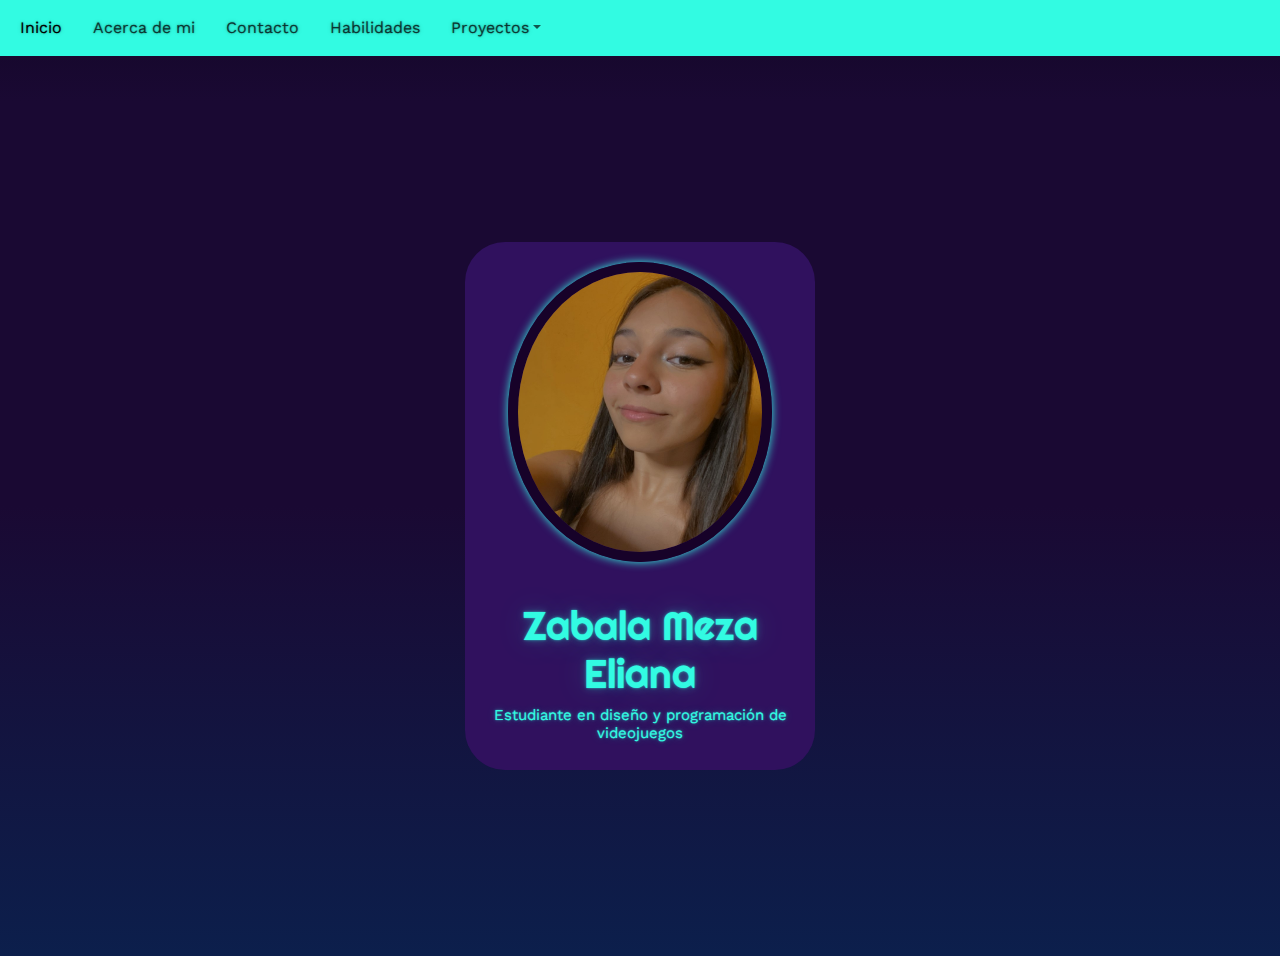
==== index.html @ 9bc51977 "Add files via upload" ====
<!DOCTYPE html>
<html lang="en">
<head>
    <meta charset="UTF-8">
    <meta name="viewport" content="width=device-width, initial-scale=1.0">
    <title>Menu de Inicio</title>
    <link rel="stylesheet" href="https://cdnjs.cloudflare.com/ajax/libs/font-awesome/6.5.2/css/all.min.css" integrity="sha512-SnH5WK+bZxgPHs44uWIX+LLJAJ9/2PkPKZ5QiAj6Ta86w+fsb2TkcmfRyVX3pBnMFcV7oQPJkl9QevSCWr3W6A==" crossorigin="anonymous" referrerpolicy="no-referrer" />
    <link rel="stylesheet" href="estilo.css">
    <link rel="stylesheet" href="bootstrap.min.css">
</head>
<body>
    <nav class="navbar navbar-expand-lg navbar-custom" data-bs-theme="light">
        <div class="container-fluid">
            <div class="collapse navbar-collapse" id="navbarNavDropdown">
                <ul class="navbar-nav ml-auto">
                    <li class="nav-item">
                        <a class="nav-link active" href="index.html">Inicio</a>
                    </li>
                    <li class="nav-item">
                        <a class="nav-link" href="acercademi.html">Acerca de mi</a>
                    </li>
                    <li class="nav-item">
                        <a class="nav-link" href="contacto.html">Contacto</a>
                    </li>
                    <li class="nav-item">
                        <a class="nav-link" href="habilidades.html">Habilidades</a>
                    </li>
                    <li class="nav-item dropdown">
                        <a class="nav-link dropdown-toggle" href="#" id="navbarDropdown" role="button" data-toggle="dropdown" aria-expanded="false">Proyectos</a>
                        <ul class="dropdown-menu" aria-labelledby="navbarDropdown">
                            <li><a class="dropdown-item" href="diseños.html">Diseños</a></li>
                            <li><a class="dropdown-item" href="juegos.html">Juegos</a></li>
                            <li><a class="dropdown-item" href="videoaudio.html">Video y audio</a></li>
                            <li><hr class="dropdown-divider"></li>
                        </ul>
                    </li>
                </ul>
            </div>
        </div>
    </nav>
    <section id="inicio" class="inicio">
        <div class="contenido">
            <div class="contenedor-img">
                <img src="imagenes/yo.JPG" width="300" height="300" alt="">
            </div>
            <h1>Zabala Meza Eliana</h1>
            <h2>Estudiante en diseño y programación de videojuegos</h2>
        </div>
    </section>
    <script src="https://code.jquery.com/jquery-3.3.1.slim.min.js"></script>
    <script src="https://cdnjs.cloudflare.com/ajax/libs/popper.js/1.14.7/umd/popper.min.js"></script>
    <script src="https://stackpath.bootstrapcdn.com/bootstrap/4.3.1/js/bootstrap.min.js"></script>
</body>
</html>
---- estilo.css ----
@import url('https://fonts.googleapis.com/css2?family=Righteous&family=Work+Sans:ital,wght@0,100..900;1,100..900&display=swap');
@import url('https://fonts.googleapis.com/css2?family=Montserrat:ital,wght@0,100..900;1,100..900&display=swap');
*{
    box-sizing: border-box;
    font-family:'Work Sans';
    margin: 0;
    padding: 0;
}
.navbar-nav {
        display: flex;
        align-items: center;
    }
    .nav-item {
        margin-right: 15px;
    }
    .navbar-custom {
        background-color: #32fbe2; 
    }
.menu header{
    max-width: 1100px;
    margin: auto;
    display: flex;
    justify-content: space-between;
    align-items: center;
    padding: 15px 20px;
}

.menu ul{
    display: flex;
    list-style: none;
}

.menu header ul li a{
    text-align: none;
    margin: 0 15px;
    padding: 3px;
    transition: 5s;
    text-decoration: none;
}

.inicio{
    background-image: linear-gradient(#17082e 0, #1a0933 5%, #1a0933 50%, #0c1f4c 100%);
    height: 100vh;
    display:flex;
    align-items: center;
}
.inicio .contenido{
    padding: 20px;
    background-color: #30115e;
    max-width: 350px;
    margin: auto;
    text-align: center;
    border-radius: 40px;
}
.inicio .contenido img {
    margin-top: 40px;
    border: 10px solid #170229;
    display: block;
    width: 85%;
    margin: auto;
    border-radius: 100%;
    box-shadow: 0 0 10px #32fbe2
}
.inicio .contenido h1{
    margin-top: 40px;
    font-size: 40px;
    font-family: 'Righteous';
}
.inicio .contenido h2{
    font-size: 15px;
    font-weight: normal;
}
.acercademi{
    background-image: linear-gradient(#17082e 0, #1a0933 10%, #1a0933 70%, #0c1f4c 100%);
    background-size: cover;
    height: 100vh;
}

.acercademi .info h2 {
    font-family: 'Righteous';
    display: block;
    text-align:center;
}
.acercademi .info h3 {
    font-family: 'Righteous';
    display: block;
    text-align:center;}
.acercademi .info h5 {
    font-family: 'Montserrat';
    font-size: 20px;
    display: block;
    text-align: center;
}
.acercademi .info li {
    font-family: 'Montserrat';
    font-size: 16px;
    display: block;
    text-align: center;
}
.contacto{
    background-image: linear-gradient(#17082e 0, #1a0933 10%, #1a0933 70%, #0c1f4c 100%);
    background-size: cover;
    height: 100vh;
}
.contacto .info h2 {
    font-family: 'Righteous';
    display: block;
    text-align: center;
}
.contacto .info li {
    font-family: 'Montserrat';
    font-size: 20px;
    display: block;
    text-align: center;
}
.habilidades {
    background-image: linear-gradient(#17082e 0, #1a0933 10%, #1a0933 70%, #0c1f4c 100%);
    background-size: cover;
    height: 100vh;
}

.habilidades .info h2 {
    font-family: 'Righteous';
    text-align: center;
    text-shadow: #32fbe2;
}

.habilidades .card-container {
    display: flex;
    flex-wrap: wrap;
    justify-content: center;
}

.habilidades .card {
    flex: 1 0 300px; 
    margin: 10px;
}

.border-custom {
    border: 10px solid #170229;
    box-shadow: 0 0 10px #32fbe2;
}
.diseños{
    background-image: linear-gradient(#17082e 0, #1a0933 5%, #1a0933 50%, #0c1f4c 100%);
    height: 100vh;
}
.diseños .info h1 {
    font-family: 'Righteous';
    text-align:center;
}
.diseños .carousel-item img {
    width: 80%; 
    height: auto; 
    max-width: 800px; 
    margin: auto;
}
.juegos{
    background-image: linear-gradient(#17082e 0, #1a0933 5%, #1a0933 50%, #0c1f4c 100%);
    height: 100vh;
}
.juegos .info h1 {
    font-family: 'Righteous';
    text-align:center;
}
.juegos .carousel-item img {
    width: 80%; 
    height: auto; 
    max-width: 800px; 
    margin: auto;
}
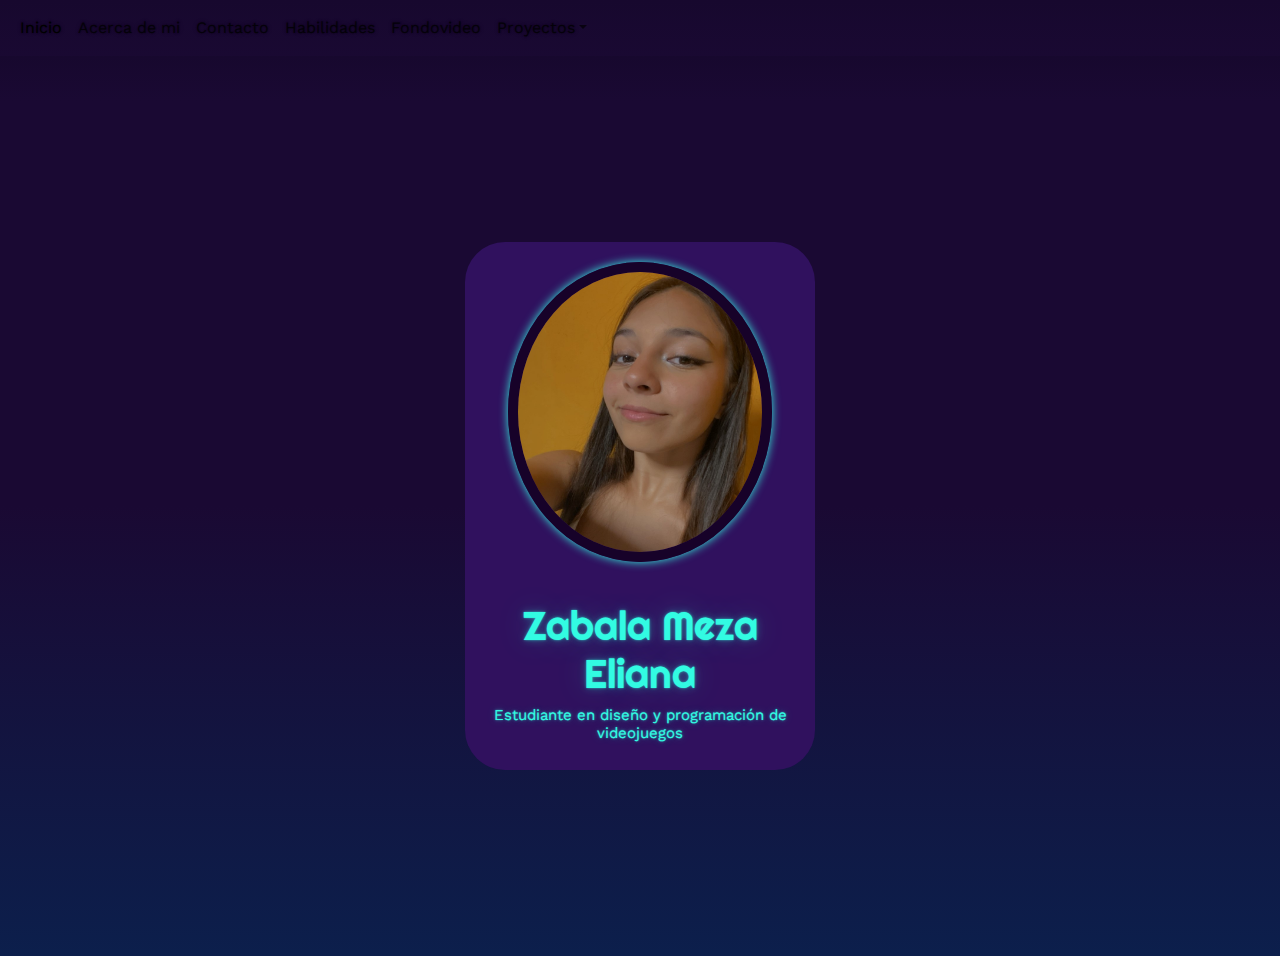
==== commit fa6d5623: "index.html" ====
--- a/index.html
+++ b/index.html
@@ -25,6 +25,9 @@
                     <li class="nav-item">
                         <a class="nav-link" href="habilidades.html">Habilidades</a>
                     </li>
+                     <li class="nav-item">
+                  <a class="nav-link" href="fondovideo.html">Fondovideo</a>
+              </li>
                     <li class="nav-item dropdown">
                         <a class="nav-link dropdown-toggle" href="#" id="navbarDropdown" role="button" data-toggle="dropdown" aria-expanded="false">Proyectos</a>
                         <ul class="dropdown-menu" aria-labelledby="navbarDropdown">
@@ -53,4 +56,4 @@
 </body>
 </html>
 
-    +    
--- a/estilo.css
+++ b/estilo.css
@@ -1,50 +1,88 @@
 @import url('https://fonts.googleapis.com/css2?family=Righteous&family=Work+Sans:ital,wght@0,100..900;1,100..900&display=swap');
 @import url('https://fonts.googleapis.com/css2?family=Montserrat:ital,wght@0,100..900;1,100..900&display=swap');
-*{
+* {
     box-sizing: border-box;
-    font-family:'Work Sans';
+    font-family: 'Work Sans', sans-serif;
     margin: 0;
     padding: 0;
 }
-.navbar-nav {
-        display: flex;
-        align-items: center;
+
+
+.navbar-expand {
+  @each $breakpoint in map-keys($grid-breakpoints) {
+    $next: breakpoint-next($breakpoint, $grid-breakpoints);
+    $infix: breakpoint-infix($next, $grid-breakpoints);
+
+    &#{$infix} {
+      @include media-breakpoint-up($next) {
+        flex-wrap: nowrap;
+        justify-content: flex-start;
+
+        .navbar-nav {
+          flex-direction: row;
+
+          .dropdown-menu {
+            position: absolute;
+          }
+
+          .nav-link {
+            padding-right: var(--#{$prefix}navbar-nav-link-padding-x);
+            padding-left: var(--#{$prefix}navbar-nav-link-padding-x);
+          }
+        }
+
+        .navbar-nav-scroll {
+          overflow: visible;
+        }
+
+        .navbar-collapse {
+          display: flex !important; // stylelint-disable-line declaration-no-important
+          flex-basis: auto;
+        }
+
+        .navbar-toggler {
+          display: none;
+        }
+
+        .offcanvas {
+          // stylelint-disable declaration-no-important
+          position: static;
+          z-index: auto;
+          flex-grow: 1;
+          width: auto !important;
+          height: auto !important;
+          visibility: visible !important;
+          background-color: transparent !important;
+          border: 0 !important;
+          transform: none !important;
+          @include box-shadow(none);
+          @include transition(none);
+          // stylelint-enable declaration-no-important
+
+          .offcanvas-header {
+            display: none;
+          }
+
+          .offcanvas-body {
+            display: flex;
+            flex-grow: 0;
+            padding: 0;
+            overflow-y: visible;
+          }
+        }
+      }
     }
-    .nav-item {
-        margin-right: 15px;
-    }
-    .navbar-custom {
-        background-color: #32fbe2; 
-    }
-.menu header{
-    max-width: 1100px;
-    margin: auto;
+  }
+}
+
+.inicio {
+    background-image: linear-gradient(#17082e 0, #1a0933 5%, #1a0933 50%, #0c1f4c 100%);
+    height: 100vh;
     display: flex;
-    justify-content: space-between;
     align-items: center;
-    padding: 15px 20px;
-}
-
-.menu ul{
-    display: flex;
-    list-style: none;
-}
-
-.menu header ul li a{
-    text-align: none;
-    margin: 0 15px;
-    padding: 3px;
-    transition: 5s;
-    text-decoration: none;
-}
-
-.inicio{
-    background-image: linear-gradient(#17082e 0, #1a0933 5%, #1a0933 50%, #0c1f4c 100%);
-    height: 100vh;
-    display:flex;
-    align-items: center;
-}
-.inicio .contenido{
+}
+
+.inicio .contenido {
     padding: 20px;
     background-color: #30115e;
     max-width: 350px;
@@ -52,6 +90,7 @@
     text-align: center;
     border-radius: 40px;
 }
+
 .inicio .contenido img {
     margin-top: 40px;
     border: 10px solid #170229;
@@ -59,14 +98,16 @@
     width: 85%;
     margin: auto;
     border-radius: 100%;
-    box-shadow: 0 0 10px #32fbe2
-}
-.inicio .contenido h1{
+    box-shadow: 0 0 10px #32fbe2;
+}
+
+.inicio .contenido h1 {
     margin-top: 40px;
     font-size: 40px;
-    font-family: 'Righteous';
-}
-.inicio .contenido h2{
+    font-family: 'Righteous', cursive;
+}
+
+.inicio .contenido h2 {
     font-size: 15px;
     font-weight: normal;
 }
@@ -168,3 +209,65 @@
     max-width: 800px; 
     margin: auto;
 }
+.video-container {
+  position: absolute;
+  top:0;
+  left:0;
+  width: 100%;
+  height:100%;
+  object-fit: cover;
+  z-index: -2;
+}
+.switch-btn {
+  position: absolute;
+  bottom: 7%;
+  left: 7%;
+  width: 7rem;
+  height: 2rem;
+  display: flex;
+  border-radius: var(--radius);
+  align-items: center;
+  justify-content: space-around;
+  border: none;
+  transition: var(--transition);
+}
+.switch-btn span {
+  display: inline-block;
+  font-size: 0.85rem;
+  cursor: pointer;
+  text-transform: capitalize;
+  color: var(--clr-primary-5);
+}
+.switch {
+  position: absolute;
+  width: 50%;
+  height: 100%;
+  top: 0;
+  left: 0;
+  background: var(--clr-primary-5);
+  border-radius: var(--radius);
+  margin: 0;
+  display: block;
+  transition: var(--transition);
+}
+.slide.switch{
+  left:50%
+}
+.preloader {
+  position: fixed;
+  top: 0;
+  left: 0;
+  right: 0;
+  bottom: 0;
+  background: var(--clr-white);
+  display: grid;
+  justify-content: center;
+  align-items: center;
+  visibility: visible;
+  z-index: 999;
+  transition: var(--transition);
+}
+.hide-preloader {
+  z-index: -999;
+  visibility: hidden;
+}
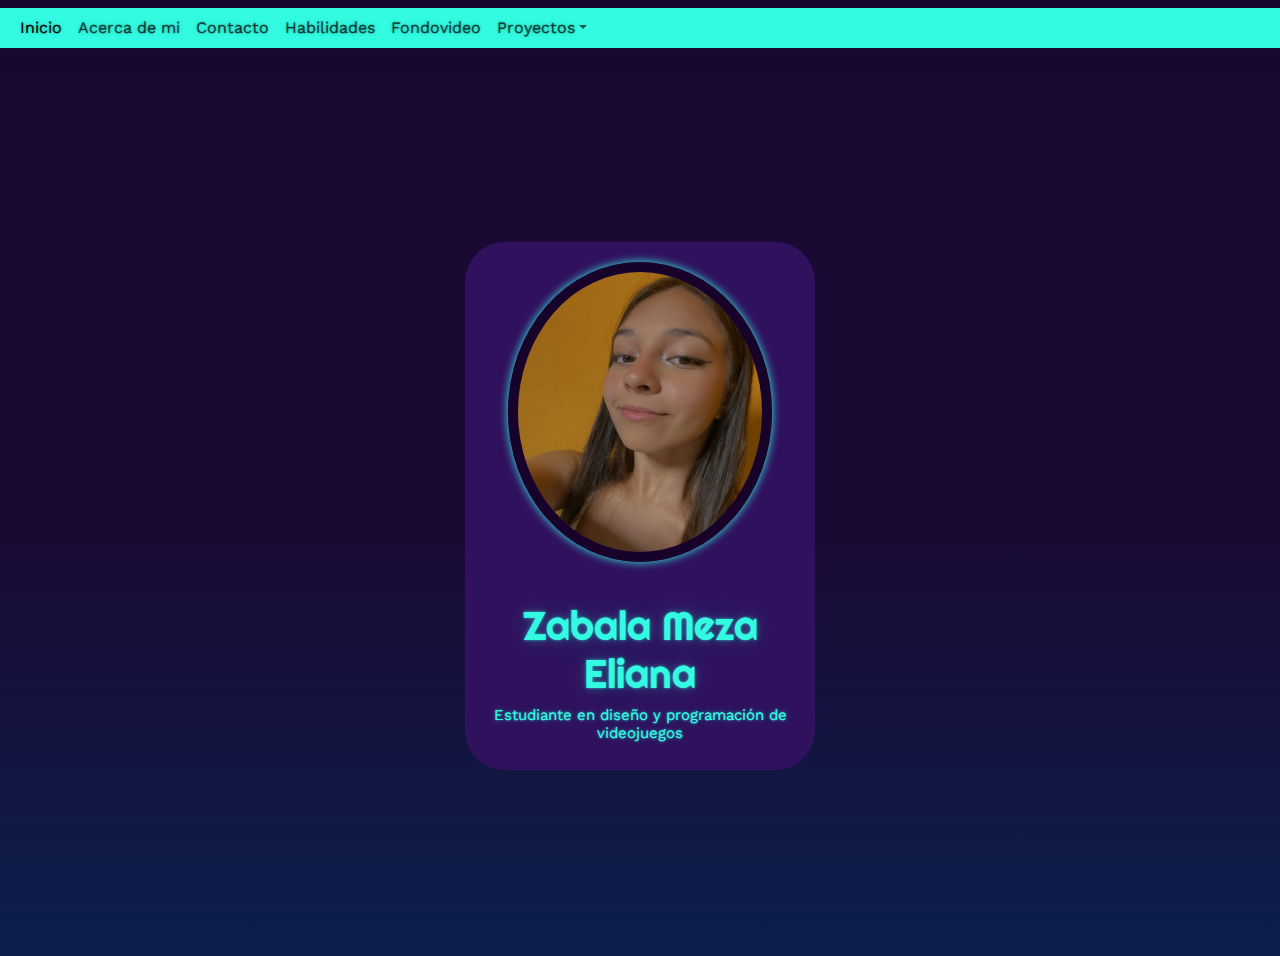
==== commit 9e2f0872: "Add files via upload" ====
--- a/index.html
+++ b/index.html
@@ -25,15 +25,16 @@
                     <li class="nav-item">
                         <a class="nav-link" href="habilidades.html">Habilidades</a>
                     </li>
-                     <li class="nav-item">
-                  <a class="nav-link" href="fondovideo.html">Fondovideo</a>
-              </li>
+                    <li class="nav-item">
+                        <a class="nav-link" href="fondovideo.html">Fondovideo</a>
+                    </li>
                     <li class="nav-item dropdown">
                         <a class="nav-link dropdown-toggle" href="#" id="navbarDropdown" role="button" data-toggle="dropdown" aria-expanded="false">Proyectos</a>
                         <ul class="dropdown-menu" aria-labelledby="navbarDropdown">
                             <li><a class="dropdown-item" href="diseños.html">Diseños</a></li>
                             <li><a class="dropdown-item" href="juegos.html">Juegos</a></li>
                             <li><a class="dropdown-item" href="videoaudio.html">Video y audio</a></li>
+                            <li><a class="dropdown-item" href="calculadora.html">Calculadora</a></li>
                             <li><hr class="dropdown-divider"></li>
                         </ul>
                     </li>
@@ -56,4 +57,4 @@
 </body>
 </html>
 
-    
+    --- a/estilo.css
+++ b/estilo.css
@@ -74,7 +74,12 @@
     }
   }
 }
-
+.container-fluid
+{
+  background-color: #32fbe2;
+  font-family: 'Roboto';
+  color: #170229; 
+}
 .inicio {
     background-image: linear-gradient(#17082e 0, #1a0933 5%, #1a0933 50%, #0c1f4c 100%);
     height: 100vh;
@@ -104,7 +109,7 @@
 .inicio .contenido h1 {
     margin-top: 40px;
     font-size: 40px;
-    font-family: 'Righteous', cursive;
+    font-family: 'Righteous';
 }
 
 .inicio .contenido h2 {
@@ -208,6 +213,27 @@
     height: auto; 
     max-width: 800px; 
     margin: auto;
+}
+.grid{
+  width: 200px;
+  height: 200px;
+  display:flex;
+  flex-wrap: wrap;
+  border-style: solid;
+}
+.grid div{
+  width:20px;
+  height: 20px;
+}
+.snake{
+  background-color: rgb(255, 255, 255);
+}
+.apple{
+  background-color: rgb(230, 19, 23);
+}
+.fondovideo{
+  background-image: linear-gradient(#17082e 0, #1a0933 5%, #1a0933 50%, #0c1f4c 100%);
+  height: 100vh;
 }
 .video-container {
   position: absolute;
@@ -253,21 +279,3 @@
 .slide.switch{
   left:50%
 }
-.preloader {
-  position: fixed;
-  top: 0;
-  left: 0;
-  right: 0;
-  bottom: 0;
-  background: var(--clr-white);
-  display: grid;
-  justify-content: center;
-  align-items: center;
-  visibility: visible;
-  z-index: 999;
-  transition: var(--transition);
-}
-.hide-preloader {
-  z-index: -999;
-  visibility: hidden;
-}
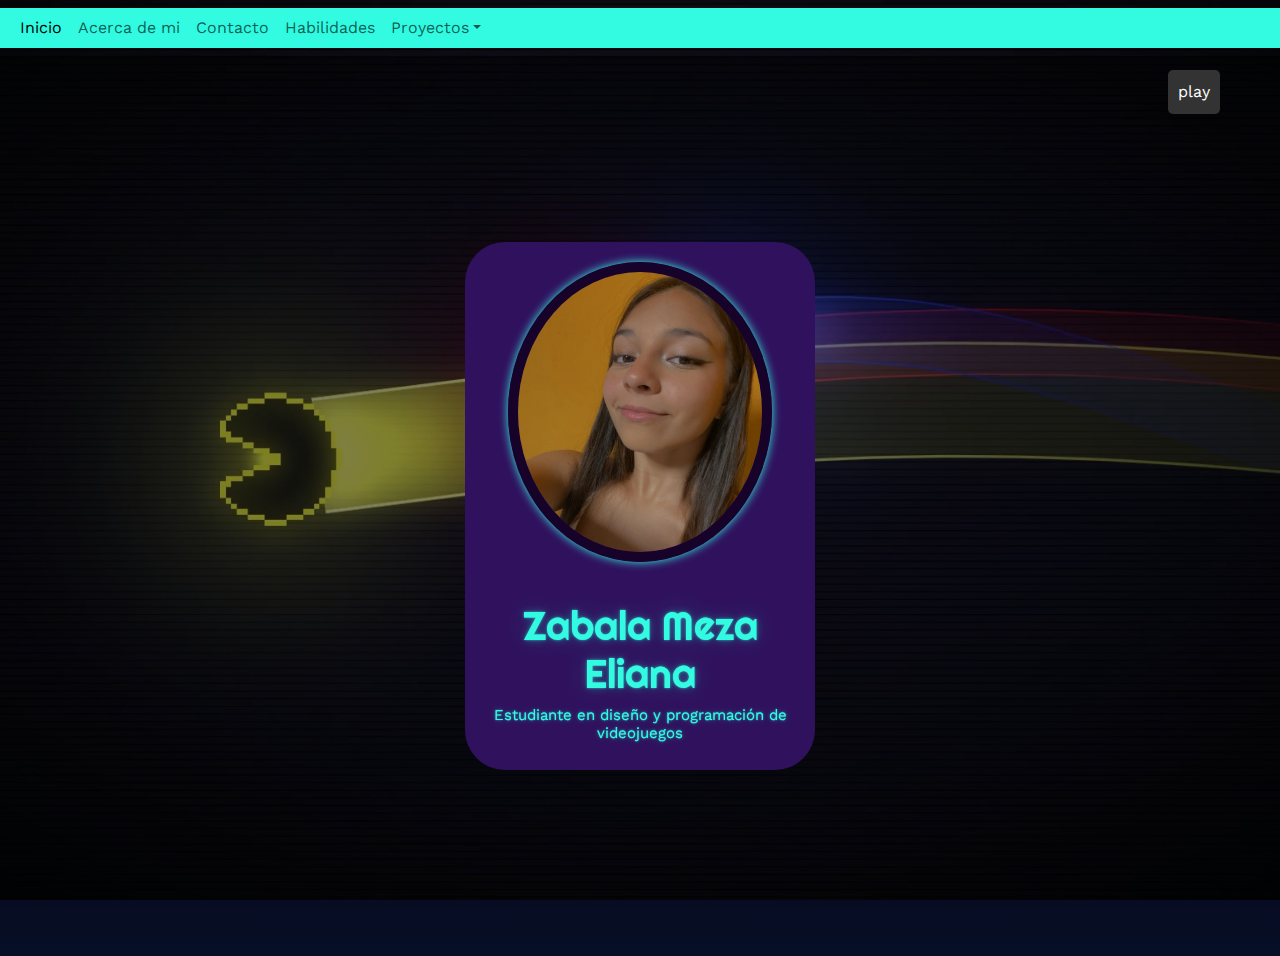
==== commit 8f7035ba: "Add files via upload" ====
--- a/index.html
+++ b/index.html
@@ -5,14 +5,19 @@
     <meta name="viewport" content="width=device-width, initial-scale=1.0">
     <title>Menu de Inicio</title>
     <link rel="stylesheet" href="https://cdnjs.cloudflare.com/ajax/libs/font-awesome/6.5.2/css/all.min.css" integrity="sha512-SnH5WK+bZxgPHs44uWIX+LLJAJ9/2PkPKZ5QiAj6Ta86w+fsb2TkcmfRyVX3pBnMFcV7oQPJkl9QevSCWr3W6A==" crossorigin="anonymous" referrerpolicy="no-referrer" />
+    <link rel="stylesheet" href="https://stackpath.bootstrapcdn.com/bootstrap/5.0.0-alpha1/css/bootstrap.min.css">
     <link rel="stylesheet" href="estilo.css">
     <link rel="stylesheet" href="bootstrap.min.css">
 </head>
 <body>
-    <nav class="navbar navbar-expand-lg navbar-custom" data-bs-theme="light">
+   
+    <nav class="navbar navbar-expand-lg navbar-custom" data-theme="bs-light">
         <div class="container-fluid">
-            <div class="collapse navbar-collapse" id="navbarNavDropdown">
-                <ul class="navbar-nav ml-auto">
+            <button class="navbar-toggler" type="button" data-bs-toggle="collapse" data-bs-target="#navbarNav" aria-controls="navbarNav" aria-expanded="false" aria-label="Toggle navigation">
+                <span class="navbar-toggler-icon"></span>
+            </button>
+            <div class="collapse navbar-collapse mr-auto" id="navbarNavDropdown">
+                <ul class="navbar-nav">
                     <li class="nav-item">
                         <a class="nav-link active" href="index.html">Inicio</a>
                     </li>
@@ -25,9 +30,7 @@
                     <li class="nav-item">
                         <a class="nav-link" href="habilidades.html">Habilidades</a>
                     </li>
-                    <li class="nav-item">
-                        <a class="nav-link" href="fondovideo.html">Fondovideo</a>
-                    </li>
+                   
                     <li class="nav-item dropdown">
                         <a class="nav-link dropdown-toggle" href="#" id="navbarDropdown" role="button" data-toggle="dropdown" aria-expanded="false">Proyectos</a>
                         <ul class="dropdown-menu" aria-labelledby="navbarDropdown">
@@ -42,6 +45,20 @@
             </div>
         </div>
     </nav>
+    <div class="video-background">
+        <video class="video-container" muted autoplay loop>
+            <source src="imagenes/Pac-Man_neon pc.mp4" type="video/mp4">
+        </video>
+    </div>
+
+    <!-- Play/Pause Button -->
+    <button class="switch-btn">
+        <span>play</span>
+        <span>pause</span>
+        <span class="switch"></span>
+    </button>
+
+    <!-- Main Content -->
     <section id="inicio" class="inicio">
         <div class="contenido">
             <div class="contenedor-img">
@@ -51,10 +68,7 @@
             <h2>Estudiante en diseño y programación de videojuegos</h2>
         </div>
     </section>
-    <script src="https://code.jquery.com/jquery-3.3.1.slim.min.js"></script>
-    <script src="https://cdnjs.cloudflare.com/ajax/libs/popper.js/1.14.7/umd/popper.min.js"></script>
-    <script src="https://stackpath.bootstrapcdn.com/bootstrap/4.3.1/js/bootstrap.min.js"></script>
-</body>
-</html>
 
-    +    <script src="https://code.jquery.com/jquery-3.6.0.min.js"></script>
+<script src="https://cdnjs.cloudflare.com/ajax/libs/popper.js/2.10.2/umd/popper.min.js"></script>
+<script src="https://stackpath.bootstrapcdn.com/bootstrap/5.0.0-alpha1/js/bootstrap.min.js"></script>
--- a/estilo.css
+++ b/estilo.css
@@ -3,95 +3,49 @@
 * {
     box-sizing: border-box;
     font-family: 'Work Sans', sans-serif;
-    margin: 0;
-    padding: 0;
-}
-
-
-.navbar-expand {
-  @each $breakpoint in map-keys($grid-breakpoints) {
-    $next: breakpoint-next($breakpoint, $grid-breakpoints);
-    $infix: breakpoint-infix($next, $grid-breakpoints);
-
-    &#{$infix} {
-      @include media-breakpoint-up($next) {
-        flex-wrap: nowrap;
-        justify-content: flex-start;
-
-        .navbar-nav {
-          flex-direction: row;
-
-          .dropdown-menu {
-            position: absolute;
-          }
-
-          .nav-link {
-            padding-right: var(--#{$prefix}navbar-nav-link-padding-x);
-            padding-left: var(--#{$prefix}navbar-nav-link-padding-x);
-          }
-        }
-
-        .navbar-nav-scroll {
-          overflow: visible;
-        }
-
-        .navbar-collapse {
-          display: flex !important; // stylelint-disable-line declaration-no-important
-          flex-basis: auto;
-        }
-
-        .navbar-toggler {
-          display: none;
-        }
-
-        .offcanvas {
-          // stylelint-disable declaration-no-important
-          position: static;
-          z-index: auto;
-          flex-grow: 1;
-          width: auto !important;
-          height: auto !important;
-          visibility: visible !important;
-          background-color: transparent !important;
-          border: 0 !important;
-          transform: none !important;
-          @include box-shadow(none);
-          @include transition(none);
-          // stylelint-enable declaration-no-important
-
-          .offcanvas-header {
-            display: none;
-          }
-
-          .offcanvas-body {
-            display: flex;
-            flex-grow: 0;
-            padding: 0;
-            overflow-y: visible;
-          }
-        }
-      }
-    }
-  }
-}
-.container-fluid
-{
-  background-color: #32fbe2;
-  font-family: 'Roboto';
-  color: #170229; 
-}
+}
+
+.video-background {
+    position: fixed;
+    top: 0;
+    left: 0;
+    width: 100%;
+    height: 100%;
+    z-index: -1;
+}
+
+.video-background video {
+    width: 100%;
+    height: 100%;
+    object-fit: cover;
+}
+
+.container-fluid {
+    background-color: #32fbe2;
+    font-family: 'Roboto';
+    color: #170229; 
+  }
+
+  .navbar-toggler-icon {
+    color: whitesmoke;
+    filter: invert(1); 
+    
+}
+
 .inicio {
-    background-image: linear-gradient(#17082e 0, #1a0933 5%, #1a0933 50%, #0c1f4c 100%);
+    background-color: rgba(0, 0, 0, 0.5); 
     height: 100vh;
     display: flex;
     align-items: center;
+    justify-content: center;
+    position: relative;
+    z-index: 1;
 }
 
 .inicio .contenido {
     padding: 20px;
     background-color: #30115e;
     max-width: 350px;
-    margin: auto;
     text-align: center;
     border-radius: 40px;
 }
@@ -116,8 +70,9 @@
     font-size: 15px;
     font-weight: normal;
 }
+
 .acercademi{
-    background-image: linear-gradient(#17082e 0, #1a0933 10%, #1a0933 70%, #0c1f4c 100%);
+  
     background-size: cover;
     height: 100vh;
 }
@@ -143,13 +98,11 @@
     display: block;
     text-align: center;
 }
-.contacto{
-    background-image: linear-gradient(#17082e 0, #1a0933 10%, #1a0933 70%, #0c1f4c 100%);
-    background-size: cover;
-    height: 100vh;
+.contacto {
+    padding: 2rem 0;
 }
 .contacto .info h2 {
-    font-family: 'Righteous';
+    font-family: 'Work Sans', sans-serif;
     display: block;
     text-align: center;
 }
@@ -158,6 +111,50 @@
     font-size: 20px;
     display: block;
     text-align: center;
+}
+
+
+.contacto .form-group {
+    margin-bottom: 1rem;
+}
+
+.contacto .btn-primary {
+    background-color: #32fbe2;
+    border: none;
+}
+
+.redes-sociales {
+    text-align: center;
+    margin-top: 2rem;
+}
+
+.enlaces {
+    display: flex;
+    justify-content: center;
+    gap: 2rem;
+    padding: 0;
+    list-style: none;
+}
+
+.enlaces__item {
+    list-style: none;
+}
+
+.enlaces__enlace {
+    font-size: var(--enlaces-tamanio);
+    font-weight: var(--texto-peso-grueso);
+    color: var(--texto-primario);
+    text-decoration: none;
+}
+
+.enlaces__enlace_footer {
+    font-size: var(--enlaces-tamanio-pequenio);
+    font-weight: var(--texto-peso-fino);
+}
+
+.enlaces__icono {
+    width: 50px;
+    filter: drop-shadow(0px 0px 2px var(--texto-primario));
 }
 .habilidades {
     background-image: linear-gradient(#17082e 0, #1a0933 10%, #1a0933 70%, #0c1f4c 100%);
@@ -166,7 +163,7 @@
 }
 
 .habilidades .info h2 {
-    font-family: 'Righteous';
+    font-family: 'Work Sans', sans-serif;
     text-align: center;
     text-shadow: #32fbe2;
 }
@@ -186,26 +183,50 @@
     border: 10px solid #170229;
     box-shadow: 0 0 10px #32fbe2;
 }
-.diseños{
+.diseños {
     background-image: linear-gradient(#17082e 0, #1a0933 5%, #1a0933 50%, #0c1f4c 100%);
     height: 100vh;
 }
+
 .diseños .info h1 {
-    font-family: 'Righteous';
-    text-align:center;
-}
+    font-family: 'Work Sans', sans-serif;
+    text-align: center;
+}
+
 .diseños .carousel-item img {
-    width: 80%; 
-    height: auto; 
-    max-width: 800px; 
+    width: 80%;
+    height: auto;
+    max-width: 800px;
     margin: auto;
 }
-.juegos{
-    background-image: linear-gradient(#17082e 0, #1a0933 5%, #1a0933 50%, #0c1f4c 100%);
-    height: 100vh;
-}
+
+.carouselCasaBob .info h1 {
+    font-family: 'Work Sans', sans-serif;
+    text-align: center;
+}
+
+.carouselCasaBob .carousel-item img {
+    width: 80%;
+    height: auto;
+    max-width: 800px;
+    margin: auto;
+}
+
+.carouselComputadora .info h1 {
+    font-family: 'Work Sans', sans-serif;
+    text-align: center;
+}
+
+.carouselComputadora .carousel-item img {
+    width: 80%;
+    height: auto;
+    max-width: 800px;
+    margin: top;
+}
+
+
 .juegos .info h1 {
-    font-family: 'Righteous';
+    font-family: 'Work Sans', sans-serif;
     text-align:center;
 }
 .juegos .carousel-item img {
@@ -214,68 +235,123 @@
     max-width: 800px; 
     margin: auto;
 }
-.grid{
-  width: 200px;
-  height: 200px;
-  display:flex;
-  flex-wrap: wrap;
-  border-style: solid;
-}
-.grid div{
-  width:20px;
-  height: 20px;
-}
-.snake{
-  background-color: rgb(255, 255, 255);
-}
-.apple{
-  background-color: rgb(230, 19, 23);
-}
-.fondovideo{
-  background-image: linear-gradient(#17082e 0, #1a0933 5%, #1a0933 50%, #0c1f4c 100%);
-  height: 100vh;
-}
-.video-container {
-  position: absolute;
-  top:0;
-  left:0;
-  width: 100%;
-  height:100%;
-  object-fit: cover;
-  z-index: -2;
-}
+.tarjetamemo {
+    text-align: center;
+    margin-top: 50px; 
+}
+
+.grid {
+    width: 200px;
+    height: 200px;
+    display: flex;
+    flex-wrap: wrap;
+    border-style: solid;
+}
+.grid div {
+    width: 20px;
+    height: 20px;
+    border: 1px solid #ccc; /* Añadido para ver los bordes de las celdas */
+}
+.snake {
+    background-color: rgb(0, 255, 0);
+}
+.apple {
+    background-color: rgb(230, 19, 23);
+}
+
+
 .switch-btn {
-  position: absolute;
-  bottom: 7%;
-  left: 7%;
-  width: 7rem;
-  height: 2rem;
-  display: flex;
-  border-radius: var(--radius);
-  align-items: center;
-  justify-content: space-around;
-  border: none;
-  transition: var(--transition);
-}
+    position: absolute;
+    top: 70px;
+    right: 60px;
+    cursor: pointer;
+    padding: 10px;
+    background-color: #333;
+    color: #fff;
+    border: none;
+    border-radius: 5px;
+    display: inline-flex;
+    align-items: center;
+    gap: 10px;
+    z-index: 9999;
+}
+
 .switch-btn span {
-  display: inline-block;
-  font-size: 0.85rem;
-  cursor: pointer;
-  text-transform: capitalize;
-  color: var(--clr-primary-5);
-}
-.switch {
-  position: absolute;
-  width: 50%;
-  height: 100%;
-  top: 0;
-  left: 0;
-  background: var(--clr-primary-5);
-  border-radius: var(--radius);
-  margin: 0;
-  display: block;
-  transition: var(--transition);
-}
-.slide.switch{
-  left:50%
-}
+    display: none;
+}
+
+.switch-btn.slide span:nth-child(2) {
+    display: inline;
+}
+
+.switch-btn:not(.slide) span:nth-child(1) {
+    display: inline;
+}
+.articulo__titulo {
+    font-family: 'Work Sans', sans-serif;
+    text-align: center;
+    margin-bottom: 1rem;
+    text-shadow: 2px 2px 2px var(--fondo-secundario);
+}
+
+.contenedor_tarjetas_grid {
+    display: grid;
+    grid-template-columns: 1fr 1fr;
+    
+    grid-template-rows: 1fr 1fr auto;
+    gap: 2rem;
+  }
+  .tarjeta {
+    max-width: 600px;
+    height: 300px;
+    background-color: var(--fondo-primario-transparente);
+    border-radius: 0.375rem;
+    box-shadow: 0 0 8px var(--color-primario-transparente);
+    flex: 1 0 300px; 
+    margin: 40px;
+    overflow: hidden;
+    display: flex;
+  }
+  
+  .tarjeta__contenido {
+    padding: 0 2rem;
+    display: flex;
+    flex-direction: column;
+    justify-content: center;
+    gap: 10px;
+    
+  }
+  .tarjeta__contenido .boton {
+    align-self: flex-end;
+  }
+  .tarjeta__titulo {
+    font-family: 'Work Sans', sans-serif;
+  }
+  
+  .tarjeta__divisor {
+    width: 100%;
+    height: 2px;
+    background-color: var(--color-primario);
+  }
+  
+  .tarjeta__parrafo {
+    font-size: var(--texto-tamanio);
+    color: var(--texto-secundario);
+    overflow: auto;
+    flex-basis: 150px;
+    text-wrap: pretty;
+  }
+  .tarjeta__imagen {
+    height: 100%;
+    width: 50%;
+    object-fit: cover;
+  }
+  .tarjeta__memotest {
+    padding: 0 2rem;
+    display: flex;
+    flex-direction: column;
+    justify-content: center;
+    gap: 10px;
+    align-items: center;
+  }
+  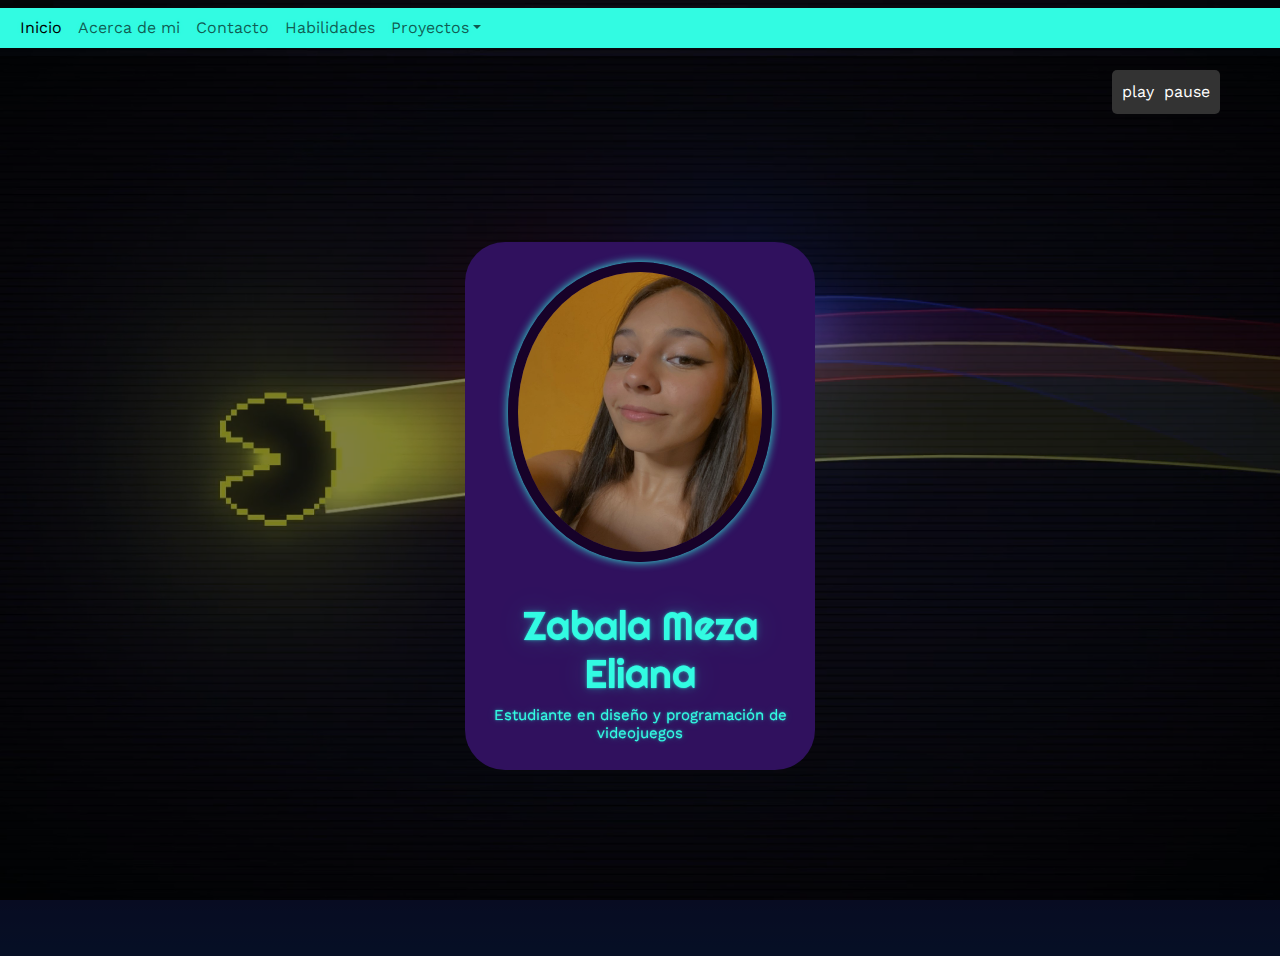
==== commit 00f3cb38: "Add files via upload" ====
--- a/index.html
+++ b/index.html
@@ -51,14 +51,13 @@
         </video>
     </div>
 
-    <!-- Play/Pause Button -->
+    
     <button class="switch-btn">
         <span>play</span>
         <span>pause</span>
         <span class="switch"></span>
     </button>
 
-    <!-- Main Content -->
     <section id="inicio" class="inicio">
         <div class="contenido">
             <div class="contenedor-img">
@@ -69,6 +68,7 @@
         </div>
     </section>
 
+    <script src="app.js"></script> 
     <script src="https://code.jquery.com/jquery-3.6.0.min.js"></script>
-<script src="https://cdnjs.cloudflare.com/ajax/libs/popper.js/2.10.2/umd/popper.min.js"></script>
-<script src="https://stackpath.bootstrapcdn.com/bootstrap/5.0.0-alpha1/js/bootstrap.min.js"></script>
+    <script src="https://cdnjs.cloudflare.com/ajax/libs/popper.js/2.10.2/umd/popper.min.js"></script>
+    <script src="https://stackpath.bootstrapcdn.com/bootstrap/5.0.0-alpha1/js/bootstrap.min.js"></script>
--- a/estilo.css
+++ b/estilo.css
@@ -275,25 +275,22 @@
     gap: 10px;
     z-index: 9999;
 }
-
 .switch-btn span {
     display: none;
 }
-
-.switch-btn.slide span:nth-child(2) {
+.switch-btn span:nth-child(2) {
     display: inline;
 }
-
 .switch-btn:not(.slide) span:nth-child(1) {
     display: inline;
 }
+
 .articulo__titulo {
     font-family: 'Work Sans', sans-serif;
     text-align: center;
     margin-bottom: 1rem;
     text-shadow: 2px 2px 2px var(--fondo-secundario);
 }
-
 .contenedor_tarjetas_grid {
     display: grid;
     grid-template-columns: 1fr 1fr;
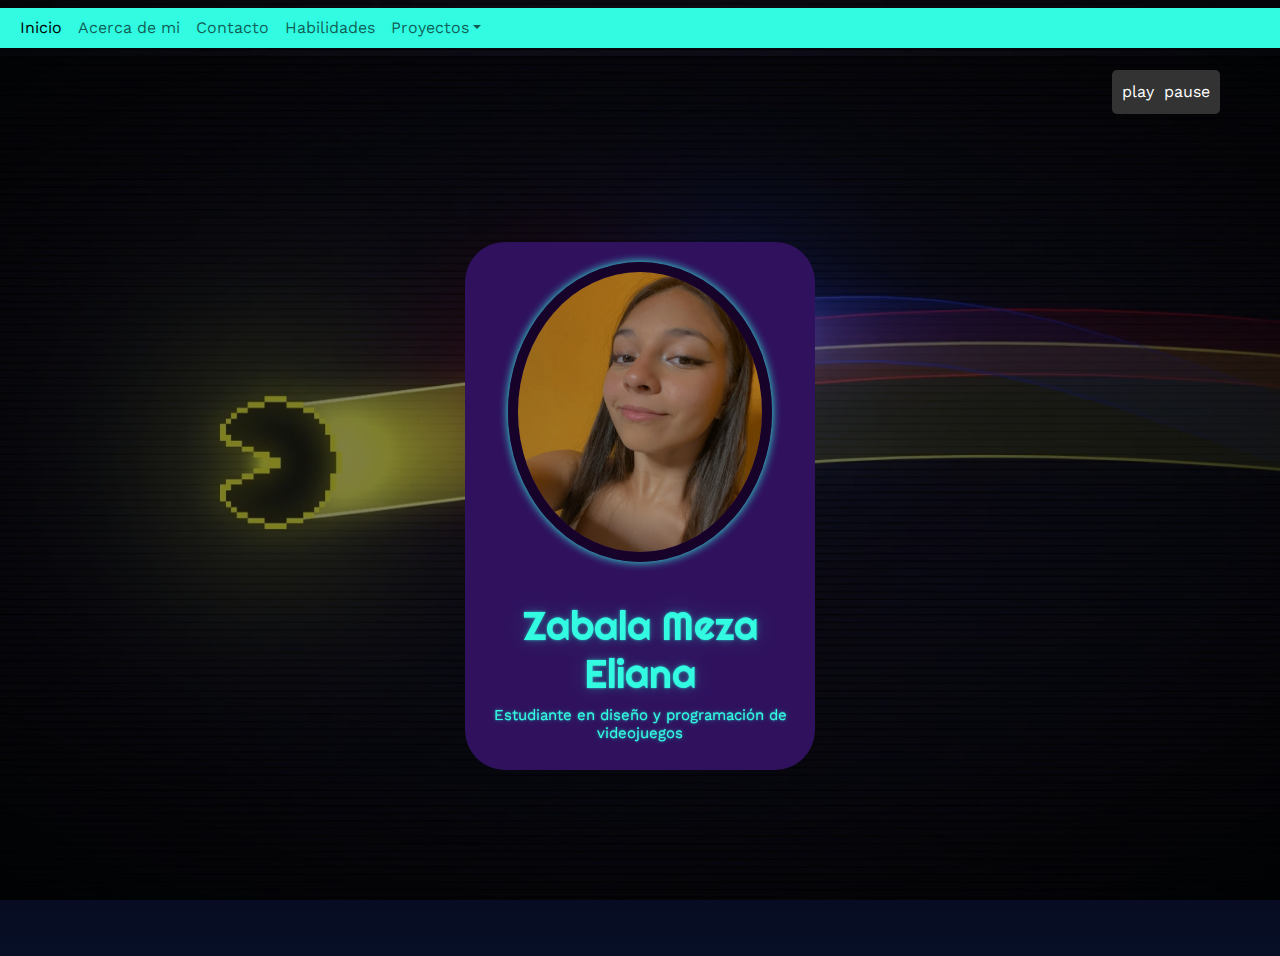
==== commit cb43f7fe: "index.html" ====
--- a/index.html
+++ b/index.html
@@ -38,6 +38,7 @@
                             <li><a class="dropdown-item" href="juegos.html">Juegos</a></li>
                             <li><a class="dropdown-item" href="videoaudio.html">Video y audio</a></li>
                             <li><a class="dropdown-item" href="calculadora.html">Calculadora</a></li>
+                            <li><a class="dropdown-item" href="cards.html">Cards</a></li>
                             <li><hr class="dropdown-divider"></li>
                         </ul>
                     </li>
--- a/estilo.css
+++ b/estilo.css
@@ -98,20 +98,6 @@
     display: block;
     text-align: center;
 }
-.contacto {
-    padding: 2rem 0;
-}
-.contacto .info h2 {
-    font-family: 'Work Sans', sans-serif;
-    display: block;
-    text-align: center;
-}
-.contacto .info li {
-    font-family: 'Montserrat';
-    font-size: 20px;
-    display: block;
-    text-align: center;
-}
 
 
 .contacto .form-group {
@@ -136,26 +122,12 @@
     list-style: none;
 }
 
-.enlaces__item {
-    list-style: none;
-}
-
-.enlaces__enlace {
-    font-size: var(--enlaces-tamanio);
-    font-weight: var(--texto-peso-grueso);
-    color: var(--texto-primario);
-    text-decoration: none;
-}
-
-.enlaces__enlace_footer {
-    font-size: var(--enlaces-tamanio-pequenio);
-    font-weight: var(--texto-peso-fino);
-}
 
 .enlaces__icono {
     width: 50px;
-    filter: drop-shadow(0px 0px 2px var(--texto-primario));
-}
+}
+
+
 .habilidades {
     background-image: linear-gradient(#17082e 0, #1a0933 10%, #1a0933 70%, #0c1f4c 100%);
     background-size: cover;
@@ -172,12 +144,17 @@
     display: flex;
     flex-wrap: wrap;
     justify-content: center;
+    color: #32fbe2;
 }
 
 .habilidades .card {
     flex: 1 0 300px; 
     margin: 10px;
 }
+.habilidades .card-body {
+    font-family: 'Work Sans', sans-serif;
+    color: #32fbe2;
+}
 
 .border-custom {
     border: 10px solid #170229;
@@ -185,6 +162,7 @@
 }
 .diseños {
     background-image: linear-gradient(#17082e 0, #1a0933 5%, #1a0933 50%, #0c1f4c 100%);
+    background-size: cover;
     height: 100vh;
 }
 
@@ -342,6 +320,7 @@
     height: 100%;
     width: 50%;
     object-fit: cover;
+    
   }
   .tarjeta__memotest {
     padding: 0 2rem;
